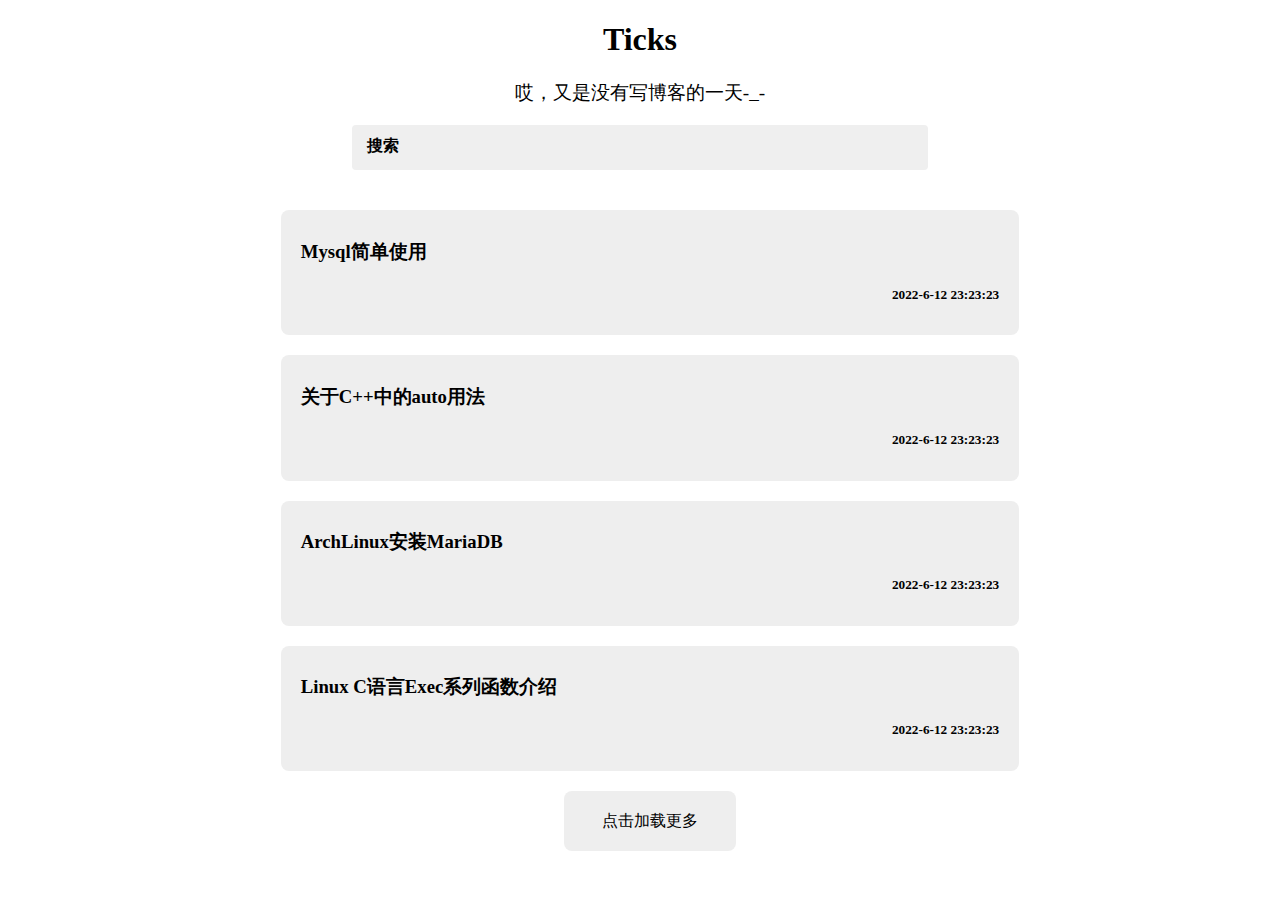
==== web/blog/index.html @ 1a8c78d5 "First Commit" ====
<!DOCTYPE html>
<html lang="en">
<head>
    <meta charset="UTF-8">
    <title>Ticks的博客-测试</title>
</head>

<style>
    body{
        background: #ffffff;
    }

    .app_title{
        text-align: center;
    }
    .app_title_des{
        color: black;
        font-size: 1.2em;
        text-align: center;
    }

    .search_box{
        display: flex;
        justify-content: center;
        align-items: center;
    }
    .search_bar{
        position: relative;
    }
    #search_input{
        width: 45vw;
        padding: 15px 0 15px 15px;
        background: #efefef;
        border: none;
        border-radius: 4px;
        outline: none;
        line-height: 1.15;
        color: black;
        text-indent: 40px;
        transition: text-indent .4s linear;
    }
    #search_input::placeholder{
        opacity: 0;
    }
    #search_input:focus::placeholder{
        opacity: 1;
    }
    #search_input:focus{
        text-indent: 0;
        transition: text-indent .4s linear;
    }

    #search_input:focus + label{
        transform: translateY(-120%) scale(1.2);
    }
    .search_label{
        position: absolute;
        top: 11px;
        bottom: 10px;
        left: 0;
        padding-left: 15px;
        border-radius: 3px;
        font-weight: bold;
        transform: translateY(0%) scale(1);
        transition: transform .3s;
    }

    .blogs_box{
        position: relative;
        width: 60%;
        margin-left: 20%;
        margin-right: 20%;
        margin-top: 20px;
        display: flex;
        justify-content: center;
        align-content: center;
        flex-direction: row;
        flex-wrap: wrap;
        padding: 10px;
    }

    .blog_item{
        margin: 10px;
        width: 100%;
        background: #eeeeee;
        padding: 10px;
        border-radius: 8px;
    }
    .blog_item:hover{
        cursor: pointer;
    }

    .blog_title{
        white-space: nowrap;
        overflow: hidden;
        text-overflow: ellipsis;
        padding-left: 10px;
    }
    .blog_date{
        text-align: end;
        padding-right: 10px;
    }

    #load_more{
        min-width: 20%;
        width: fit-content;
        text-align: center;
        display: flex;
        line-height: 40px;
        flex-direction: row;
        flex-wrap: nowrap;
        justify-content: center;
        align-content: end;
    }

    #load_more span{
        margin: 0 2px;
        text-align: center;
        font-size: smaller;
        animation: loadMore 1s linear both;
    }

    @keyframes loadMore {
        from{
            transform: scale(0.7);
        }
        25%{
            transform: scale(1.1);
        }
        50%{
            transform: scale(1.3);
        }
        75%{
            transform: scale(1);
        }
        to{
            transform: scale(0.7);
        }
    }

</style>

<body>

<div class="main_app">
    <div>
        <h1 class="app_title"><a href="../index.html" style="text-decoration: none;color: black">Ticks</a></h1>
        <p class="app_title_des">哎，又是没有写博客的一天-_-</p>
        <div class="search_box">
            <div class="search_bar">
                <input id="search_input" type="search" name="keyword" autocomplete="off" placeholder="输入标签，关键字等">
                <label class="search_label">搜索</label>
            </div>
        </div>
        <div class="blogs_box">
            <div class="blog_item">
                <h3 class="blog_title" title="Mysql简单使用">Mysql简单使用</h3>
                <h5 class="blog_date">2022-6-12 23:23:23</h5>
            </div>
            <div class="blog_item">
                <h3 class="blog_title" title="关于C++中的auto用法">关于C++中的auto用法</h3>
                <h5 class="blog_date">2022-6-12 23:23:23</h5>
            </div>
            <div class="blog_item">
                <h3 class="blog_title" title="ArchLinux安装MariaDB">ArchLinux安装MariaDB</h3>
                <h5 class="blog_date">2022-6-12 23:23:23</h5>
            </div>
            <div class="blog_item">
                <h3 class="blog_title" title="Linux C语言Exec系列函数介绍">Linux C语言Exec系列函数介绍</h3>
                <h5 class="blog_date">2022-6-12 23:23:23</h5>
            </div>
            <p class="blog_item" id="load_more">点击加载更多</p>
        </div>
    </div>
</div>

<script>

    // 加载更多
    class MyLoadMore{
        constructor(load_more) {
            this.run = false;
            this.loadMore = load_more;
            this.timeId = 0;
            this.letters = ['⬤','⬤','⬤','⬤','⬤','⬤','⬤'];
        }

        // 开始加载
        startLoadMore(){
            this.run = true;
            this.start();
        }
        // 开始动画
        start(){
            let this_ = this;
            this.loadMore.innerHTML = "";
            for (let i = 0; i < this.letters.length; ++i) {
                let span = document.createElement("span");
                span.textContent = this.letters[i];
                span.style.animationDelay = i * 0.1 + "s";
                this.loadMore.append(span);
            }
            if (this_.run === true) {
                this_.timeId = setTimeout(function () {
                    this_.start();
                }, 2000);
            }
        }
        // 停止加载
        stopLoadMore(){
            this.run = false;
            clearTimeout(this.timeId);
            this.loadMore.innerHTML = "点击加载更多";
        }
    }

    let load_more = document.getElementById("load_more");
    let loadMore = new MyLoadMore(load_more);

    load_more.onclick = function (){
        loadMore.startLoadMore();
        setTimeout(function (){
            loadMore.stopLoadMore();
        }, 5000);
    }

</script>

</body>
</html>
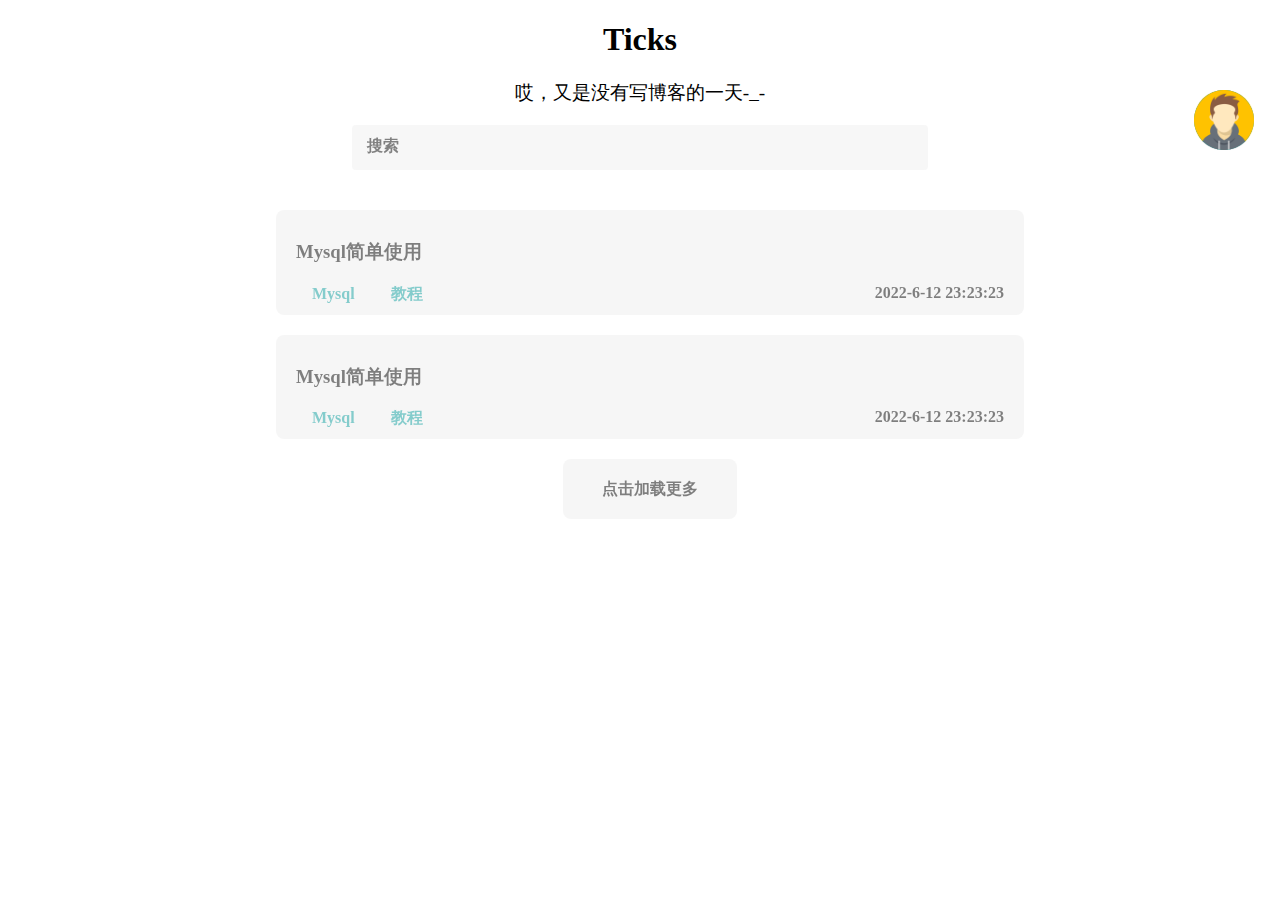
==== commit 06f42b86: "add blog init page" ====
--- a/web/blog/index.html
+++ b/web/blog/index.html
@@ -3,11 +3,39 @@
 <head>
     <meta charset="UTF-8">
     <title>Ticks的博客-测试</title>
+    <script src="../js/blog_index.js"></script>
 </head>
 
 <style>
     body{
-        background: #ffffff;
+        height: 100%;
+        width: 100%;
+        top: 0;
+        left: 0;
+        border: none;
+    }
+    body::before{
+        content: "";
+        position: absolute;
+        background: url("https://w.wallhaven.cc/full/l3/wallhaven-l3182l.jpg") no-repeat;
+        background-size: cover;
+        left: 0;
+        right: 0;
+        top: 0;
+        bottom: 0;
+        margin: -7px;
+        filter: blur(7px);
+    }
+
+    .main_app{
+        position: absolute;
+        height: 100%;
+        width: 100%;
+        top: 0;
+        left: 0;
+        overflow: hidden;
+        overflow-y: visible;
+        border: none;
     }
 
     .app_title{
@@ -23,6 +51,7 @@
         display: flex;
         justify-content: center;
         align-items: center;
+        opacity: 0.5;
     }
     .search_bar{
         position: relative;
@@ -64,6 +93,7 @@
         transform: translateY(0%) scale(1);
         transition: transform .3s;
     }
+
 
     .blogs_box{
         position: relative;
@@ -85,6 +115,8 @@
         background: #eeeeee;
         padding: 10px;
         border-radius: 8px;
+        opacity: 0.5;
+        font-weight: bold;
     }
     .blog_item:hover{
         cursor: pointer;
@@ -96,8 +128,22 @@
         text-overflow: ellipsis;
         padding-left: 10px;
     }
+
+    .blog_item_bottom{
+        margin-bottom: 10px;
+        margin-top: 10px;
+    }
+    .blog_tag_div{
+        float: left;
+        margin-left: 10px;
+    }
+    .blog_tag{
+        color: #0c9a9a;
+        margin-left: 1rem;
+        margin-right: 1rem;
+    }
     .blog_date{
-        text-align: end;
+        float: right;
         padding-right: 10px;
     }
 
@@ -138,12 +184,60 @@
         }
     }
 
+    #toast_box{
+        position: fixed;
+        width: fit-content;
+        min-height: 20px;
+        padding: 7px;
+        top: 10%;
+        right: -8%;
+        z-index: 999;
+        border-radius: 3px;
+        background: white;
+        opacity: .6;
+        color: #0b1c2c;
+    }
+
+    @keyframes toastAnimation {
+        0%{right: -4%;}
+        10%{right: 0}
+        20%{right: 1%}
+        30%{right: 1%}
+        40%{right: 1%}
+        50%{right: 1%}
+        60%{right: 1%}
+        70%{right: 1%}
+        80%{right: 1%}
+        90%{right: 0}
+        100%{right: -4%}
+    }
+
+    #blog_user{
+        position: fixed;
+        width: 60px;
+        height: 60px;
+        border-radius: 30px;
+        top: 10%;
+        right: 2%;
+        background: #0c9a9a;
+        z-index: 999;
+    }
+    #blog_user:hover{
+        cursor: pointer;
+        opacity: .6;
+    }
+    #blog_user img{
+        width: 100%;
+        height: 100%;
+    }
 </style>
 
 <body>
-
+<div id="toast_box"></div>
+<div id="blog_user">
+    <img src="../imgs/avatar.png" alt="">
+</div>
 <div class="main_app">
-    <div>
         <h1 class="app_title"><a href="../index.html" style="text-decoration: none;color: black">Ticks</a></h1>
         <p class="app_title_des">哎，又是没有写博客的一天-_-</p>
         <div class="search_box">
@@ -152,76 +246,39 @@
                 <label class="search_label">搜索</label>
             </div>
         </div>
-        <div class="blogs_box">
+        <div id="blogs_box_id" class="blogs_box">
             <div class="blog_item">
-                <h3 class="blog_title" title="Mysql简单使用">Mysql简单使用</h3>
-                <h5 class="blog_date">2022-6-12 23:23:23</h5>
+                <h3 class="blog_title blog_item_top" title="Mysql简单使用">Mysql简单使用</h3>
+                <div class="blog_item_bottom">
+                    <div class="blog_tag_div">
+                        <span class="blog_tag">Mysql</span>
+                        <span class="blog_tag">教程</span>
+                    </div>
+                    <div class="blog_date">2022-6-12 23:23:23</div>
+                </div>
             </div>
             <div class="blog_item">
-                <h3 class="blog_title" title="关于C++中的auto用法">关于C++中的auto用法</h3>
-                <h5 class="blog_date">2022-6-12 23:23:23</h5>
-            </div>
-            <div class="blog_item">
-                <h3 class="blog_title" title="ArchLinux安装MariaDB">ArchLinux安装MariaDB</h3>
-                <h5 class="blog_date">2022-6-12 23:23:23</h5>
-            </div>
-            <div class="blog_item">
-                <h3 class="blog_title" title="Linux C语言Exec系列函数介绍">Linux C语言Exec系列函数介绍</h3>
-                <h5 class="blog_date">2022-6-12 23:23:23</h5>
+                <h3 class="blog_title blog_item_top" title="Mysql简单使用">Mysql简单使用</h3>
+                <div class="blog_item_bottom">
+                    <div class="blog_tag_div">
+                        <span class="blog_tag">Mysql</span>
+                        <span class="blog_tag">教程</span>
+                    </div>
+                    <div class="blog_date">2022-6-12 23:23:23</div>
+                </div>
             </div>
             <p class="blog_item" id="load_more">点击加载更多</p>
         </div>
-    </div>
 </div>
 
 <script>
-
-    // 加载更多
-    class MyLoadMore{
-        constructor(load_more) {
-            this.run = false;
-            this.loadMore = load_more;
-            this.timeId = 0;
-            this.letters = ['⬤','⬤','⬤','⬤','⬤','⬤','⬤'];
-        }
-
-        // 开始加载
-        startLoadMore(){
-            this.run = true;
-            this.start();
-        }
-        // 开始动画
-        start(){
-            let this_ = this;
-            this.loadMore.innerHTML = "";
-            for (let i = 0; i < this.letters.length; ++i) {
-                let span = document.createElement("span");
-                span.textContent = this.letters[i];
-                span.style.animationDelay = i * 0.1 + "s";
-                this.loadMore.append(span);
-            }
-            if (this_.run === true) {
-                this_.timeId = setTimeout(function () {
-                    this_.start();
-                }, 2000);
-            }
-        }
-        // 停止加载
-        stopLoadMore(){
-            this.run = false;
-            clearTimeout(this.timeId);
-            this.loadMore.innerHTML = "点击加载更多";
-        }
-    }
 
     let load_more = document.getElementById("load_more");
     let loadMore = new MyLoadMore(load_more);
+    let blogManager = new Blogs("blogs_box_id");
 
     load_more.onclick = function (){
-        loadMore.startLoadMore();
-        setTimeout(function (){
-            loadMore.stopLoadMore();
-        }, 5000);
+        blogManager.getNewBlog(loadMore);
     }
 
 </script>
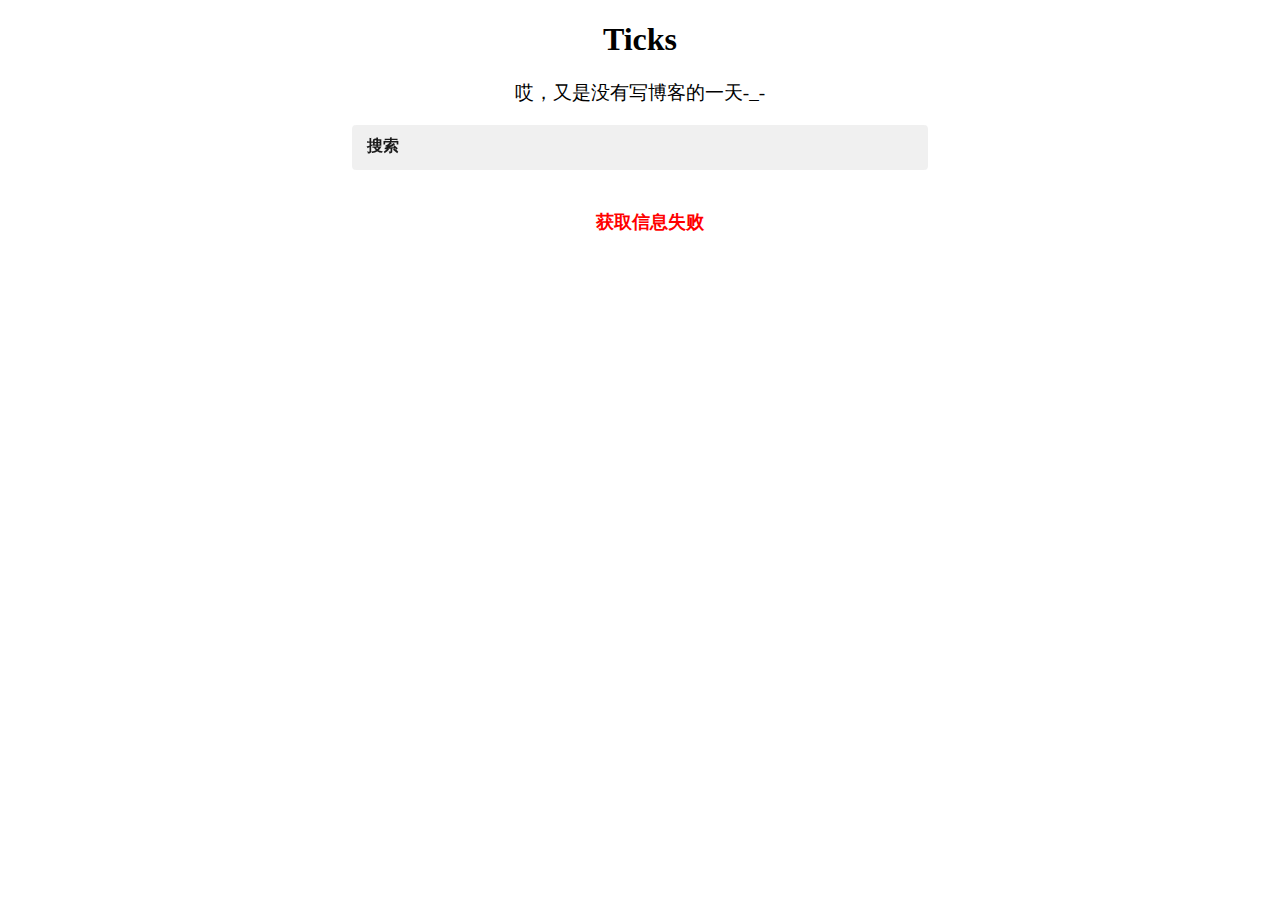
==== commit 62d95155: "修改为文章分页展示" ====
--- a/web/blog/index.html
+++ b/web/blog/index.html
@@ -3,285 +3,55 @@
 <head>
     <meta charset="UTF-8">
     <title>Ticks的博客-测试</title>
-    <script src="../js/blog_index.js"></script>
+    <link rel="stylesheet" href="../css/blog_index.css">
+    <link rel="stylesheet" href="../lib/highlight/styles/default.min.css">
 </head>
 
-<style>
-    body{
-        height: 100%;
-        width: 100%;
-        top: 0;
-        left: 0;
-        border: none;
-    }
-    body::before{
-        content: "";
-        position: absolute;
-        background: url("https://w.wallhaven.cc/full/l3/wallhaven-l3182l.jpg") no-repeat;
-        background-size: cover;
-        left: 0;
-        right: 0;
-        top: 0;
-        bottom: 0;
-        margin: -7px;
-        filter: blur(7px);
-    }
-
-    .main_app{
-        position: absolute;
-        height: 100%;
-        width: 100%;
-        top: 0;
-        left: 0;
-        overflow: hidden;
-        overflow-y: visible;
-        border: none;
-    }
-
-    .app_title{
-        text-align: center;
-    }
-    .app_title_des{
-        color: black;
-        font-size: 1.2em;
-        text-align: center;
-    }
-
-    .search_box{
-        display: flex;
-        justify-content: center;
-        align-items: center;
-        opacity: 0.5;
-    }
-    .search_bar{
-        position: relative;
-    }
-    #search_input{
-        width: 45vw;
-        padding: 15px 0 15px 15px;
-        background: #efefef;
-        border: none;
-        border-radius: 4px;
-        outline: none;
-        line-height: 1.15;
-        color: black;
-        text-indent: 40px;
-        transition: text-indent .4s linear;
-    }
-    #search_input::placeholder{
-        opacity: 0;
-    }
-    #search_input:focus::placeholder{
-        opacity: 1;
-    }
-    #search_input:focus{
-        text-indent: 0;
-        transition: text-indent .4s linear;
-    }
-
-    #search_input:focus + label{
-        transform: translateY(-120%) scale(1.2);
-    }
-    .search_label{
-        position: absolute;
-        top: 11px;
-        bottom: 10px;
-        left: 0;
-        padding-left: 15px;
-        border-radius: 3px;
-        font-weight: bold;
-        transform: translateY(0%) scale(1);
-        transition: transform .3s;
-    }
-
-
-    .blogs_box{
-        position: relative;
-        width: 60%;
-        margin-left: 20%;
-        margin-right: 20%;
-        margin-top: 20px;
-        display: flex;
-        justify-content: center;
-        align-content: center;
-        flex-direction: row;
-        flex-wrap: wrap;
-        padding: 10px;
-    }
-
-    .blog_item{
-        margin: 10px;
-        width: 100%;
-        background: #eeeeee;
-        padding: 10px;
-        border-radius: 8px;
-        opacity: 0.5;
-        font-weight: bold;
-    }
-    .blog_item:hover{
-        cursor: pointer;
-    }
-
-    .blog_title{
-        white-space: nowrap;
-        overflow: hidden;
-        text-overflow: ellipsis;
-        padding-left: 10px;
-    }
-
-    .blog_item_bottom{
-        margin-bottom: 10px;
-        margin-top: 10px;
-    }
-    .blog_tag_div{
-        float: left;
-        margin-left: 10px;
-    }
-    .blog_tag{
-        color: #0c9a9a;
-        margin-left: 1rem;
-        margin-right: 1rem;
-    }
-    .blog_date{
-        float: right;
-        padding-right: 10px;
-    }
-
-    #load_more{
-        min-width: 20%;
-        width: fit-content;
-        text-align: center;
-        display: flex;
-        line-height: 40px;
-        flex-direction: row;
-        flex-wrap: nowrap;
-        justify-content: center;
-        align-content: end;
-    }
-
-    #load_more span{
-        margin: 0 2px;
-        text-align: center;
-        font-size: smaller;
-        animation: loadMore 1s linear both;
-    }
-
-    @keyframes loadMore {
-        from{
-            transform: scale(0.7);
-        }
-        25%{
-            transform: scale(1.1);
-        }
-        50%{
-            transform: scale(1.3);
-        }
-        75%{
-            transform: scale(1);
-        }
-        to{
-            transform: scale(0.7);
-        }
-    }
-
-    #toast_box{
-        position: fixed;
-        width: fit-content;
-        min-height: 20px;
-        padding: 7px;
-        top: 10%;
-        right: -8%;
-        z-index: 999;
-        border-radius: 3px;
-        background: white;
-        opacity: .6;
-        color: #0b1c2c;
-    }
-
-    @keyframes toastAnimation {
-        0%{right: -4%;}
-        10%{right: 0}
-        20%{right: 1%}
-        30%{right: 1%}
-        40%{right: 1%}
-        50%{right: 1%}
-        60%{right: 1%}
-        70%{right: 1%}
-        80%{right: 1%}
-        90%{right: 0}
-        100%{right: -4%}
-    }
-
-    #blog_user{
-        position: fixed;
-        width: 60px;
-        height: 60px;
-        border-radius: 30px;
-        top: 10%;
-        right: 2%;
-        background: #0c9a9a;
-        z-index: 999;
-    }
-    #blog_user:hover{
-        cursor: pointer;
-        opacity: .6;
-    }
-    #blog_user img{
-        width: 100%;
-        height: 100%;
-    }
-</style>
-
 <body>
-<div id="toast_box"></div>
-<div id="blog_user">
-    <img src="../imgs/avatar.png" alt="">
+<!-- 主界面 -->
+<div id="main_app">
+    <h1 class="main_app_title"><a href="../index.html" style="text-decoration: none;color: black">Ticks</a></h1>
+    <p class="main_app_one_word">哎，又是没有写博客的一天-_-</p>
+    <!-- 搜索框 -->
+    <div class="search_box page">
+        <div class="search_bar">
+            <input id="search_input" type="search" name="keyword" autocomplete="off" placeholder="输入标签，关键字等">
+            <label class="search_label">搜索</label>
+        </div>
+    </div>
+    <!-- 显示博客 -->
+    <div>
+        <div id="blogs_box_id" class="blogs_box">
+        </div>
+        <div class="page" id="main_page">
+        </div>
+    </div>
 </div>
-<div class="main_app">
-        <h1 class="app_title"><a href="../index.html" style="text-decoration: none;color: black">Ticks</a></h1>
-        <p class="app_title_des">哎，又是没有写博客的一天-_-</p>
-        <div class="search_box">
-            <div class="search_bar">
-                <input id="search_input" type="search" name="keyword" autocomplete="off" placeholder="输入标签，关键字等">
-                <label class="search_label">搜索</label>
-            </div>
-        </div>
-        <div id="blogs_box_id" class="blogs_box">
-            <div class="blog_item">
-                <h3 class="blog_title blog_item_top" title="Mysql简单使用">Mysql简单使用</h3>
-                <div class="blog_item_bottom">
-                    <div class="blog_tag_div">
-                        <span class="blog_tag">Mysql</span>
-                        <span class="blog_tag">教程</span>
-                    </div>
-                    <div class="blog_date">2022-6-12 23:23:23</div>
-                </div>
-            </div>
-            <div class="blog_item">
-                <h3 class="blog_title blog_item_top" title="Mysql简单使用">Mysql简单使用</h3>
-                <div class="blog_item_bottom">
-                    <div class="blog_tag_div">
-                        <span class="blog_tag">Mysql</span>
-                        <span class="blog_tag">教程</span>
-                    </div>
-                    <div class="blog_date">2022-6-12 23:23:23</div>
-                </div>
-            </div>
-            <p class="blog_item" id="load_more">点击加载更多</p>
-        </div>
+<!-- 博客详情界面，拒绝多个页面跳转，贼烦 -->
+<div id="blog_detail_box">
 </div>
 
+<script src="../lib/jquery-3.6.0.min.js"></script>
+<script src="../lib/highlight/highlight.min.js"></script>
+<script src="../lib/showdown/showdown.min.js"></script>
+<script src="../js/my_page.js"></script>
+<script src="../js/blog_index.js"></script>
 <script>
-
-    let load_more = document.getElementById("load_more");
-    let loadMore = new MyLoadMore(load_more);
-    let blogManager = new Blogs("blogs_box_id");
-
-    load_more.onclick = function (){
-        blogManager.getNewBlog(loadMore);
-    }
-
-</script>
+    hljs.initHighlightingOnLoad();
+    MD = new showdown.Converter();
+    P.initMathod({
+        params: {
+            elemId: '#main_page',
+            total: '0',
+            pageNum: '5'
+        },
+        requestFunction: function (){
+            getBlogs(P, $("#blogs_box_id"));
+        }
+    });
+    P.config.pageIndex = 1;
+    getBlogs(P, $("#blogs_box_id"));
+    </script>
 
 </body>
 </html>--- a/web/css/blog_index.css
+++ b/web/css/blog_index.css
@@ -0,0 +1,226 @@
+body{
+    height: 100%;
+    width: 100%;
+    top: 0;
+    left: 0;
+    border: none;
+}
+body::before{
+    content: "";
+    position: absolute;
+    background: url("https://w.wallhaven.cc/full/l3/wallhaven-l3182l.jp") no-repeat;
+    background-size: cover;
+    left: 0;
+    right: 0;
+    top: 0;
+    bottom: 0;
+    margin: -7px;
+    filter: blur(7px);
+}
+
+/* 主页 */
+#main_app{
+    position: absolute;
+    height: 100%;
+    width: 100%;
+    top: 0;
+    left: 0;
+    overflow: hidden;
+    /* 允许滚动 */
+    overflow-y: visible;
+    border: none;
+}
+
+/* 标题 */
+.main_app_title{
+    text-align: center;
+}
+/* 一言 */
+.main_app_one_word{
+    color: black;
+    font-size: 1.2em;
+    text-align: center;
+}
+
+/* 搜索框 */
+.search_box{
+    display: flex;
+    justify-content: center;
+    align-items: center;
+    opacity: 0.9;
+}
+.search_bar{
+    position: relative;
+}
+
+#search_input{
+    width: 45vw;
+    padding: 15px 0 15px 15px;
+    background: #efefef;
+    border: none;
+    border-radius: 4px;
+    outline: none;
+    line-height: 1.15;
+    color: black;
+    text-indent: 40px;
+    transition: text-indent .4s linear;
+}
+#search_input::placeholder{
+    opacity: 0;
+}
+#search_input:focus::placeholder{
+    opacity: 1;
+}
+#search_input:focus{
+    text-indent: 0;
+    transition: text-indent .4s linear;
+}
+
+#search_input:focus + label{
+    transform: translateY(-120%) scale(1.2);
+}
+.search_label{
+    position: absolute;
+    top: 11px;
+    bottom: 10px;
+    left: 0;
+    padding-left: 15px;
+    border-radius: 3px;
+    font-weight: bold;
+    transform: translateY(0%) scale(1);
+    transition: transform .3s;
+}
+
+/* 博客预览盒子 */
+.blogs_box{
+    position: relative;
+    width: 60%;
+    margin-left: 20%;
+    padding: 10px;
+    display: flex;
+    flex-wrap: wrap;
+    flex-direction: row;
+    justify-content: center;
+    align-content: center;
+}
+
+.page{
+    margin: 10px;
+}
+
+.page ul{
+    padding: 0;
+    margin-left: 20%;
+    width: 60%;
+    display: flex;
+    flex-direction: row;
+    flex-wrap: nowrap;
+    justify-content: center;
+    align-content: center;
+}
+.page ul::after{
+    content: '';
+    display: block;
+    clear: both;
+}
+.page ul li{
+    float: left;
+    width:auto;
+    min-width:50px;
+    height: 30px;
+    line-height:30px;
+    list-style: none;
+    background: white;
+    opacity: .7;
+}
+.page a{
+    color:#000000;
+    padding:0 10px;
+    text-decoration: none;
+    display: block;
+    text-align: center;
+    border: 1px solid #888;
+    border-left: none;
+}
+.page ul li:first-child a{
+    border-left: 1px solid #666;
+}
+
+.page ul li a:hover{
+    background-color: dodgerblue;
+}
+.blogs_box ul li a:hover{
+    color: white;
+}
+.page .disabled a:hover{
+    background-color: white;
+    cursor:not-allowed;
+    color: #888;
+}
+.page .active a{
+    background-color: dodgerblue;
+    color: white;
+}
+
+.blog_error_item{
+    width: 40%;
+    margin: 10px;
+    padding: 10px;
+    border: none;
+    font-weight: bold;
+    font-size: large;
+    color: red;
+    text-align: center;
+}
+
+.blog_item{
+    margin: 10px;
+    width: 100%;
+    background: #eeeeee;
+    padding: 10px;
+    border-radius: 8px;
+    opacity: 0.8;
+    font-weight: bold;
+}
+.blog_item:hover{
+    cursor: pointer;
+}
+
+.blog_title{
+    white-space: nowrap;
+    overflow: hidden;
+    text-overflow: ellipsis;
+    padding-left: 10px;
+}
+
+.blog_item_bottom{
+    margin-bottom: 10px;
+    margin-top: 10px;
+}
+.blog_tag_div{
+    float: left;
+    margin-left: 10px;
+}
+.blog_tag{
+    color: #0c9a9a;
+    margin-left: 1rem;
+    margin-right: 1rem;
+}
+.blog_date{
+    float: right;
+    padding-right: 10px;
+}
+
+#blog_detail_box{
+    position: relative;
+    width: 80%;
+    margin-left: 10%;
+    padding: 10px;
+}
+
+#blog_detail_box img{
+    width: 100%;
+    margin: 10px;
+    border-radius: 10px;
+}
+
--- a/web/lib/highlight/styles/default.min.css
+++ b/web/lib/highlight/styles/default.min.css
@@ -0,0 +1,9 @@
+/*!
+  Theme: Default
+  Description: Original highlight.js style
+  Author: (c) Ivan Sagalaev <maniac@softwaremaniacs.org>
+  Maintainer: @highlightjs/core-team
+  Website: https://highlightjs.org/
+  License: see project LICENSE
+  Touched: 2021
+*/pre code.hljs{display:block;overflow-x:auto;padding:1em}code.hljs{padding:3px 5px}.hljs{background:#f3f3f3;color:#444}.hljs-comment{color:#697070}.hljs-punctuation,.hljs-tag{color:#444a}.hljs-tag .hljs-attr,.hljs-tag .hljs-name{color:#444}.hljs-attribute,.hljs-doctag,.hljs-keyword,.hljs-meta .hljs-keyword,.hljs-name,.hljs-selector-tag{font-weight:700}.hljs-deletion,.hljs-number,.hljs-quote,.hljs-selector-class,.hljs-selector-id,.hljs-string,.hljs-template-tag,.hljs-type{color:#800}.hljs-section,.hljs-title{color:#800;font-weight:700}.hljs-link,.hljs-operator,.hljs-regexp,.hljs-selector-attr,.hljs-selector-pseudo,.hljs-symbol,.hljs-template-variable,.hljs-variable{color:#ab5656}.hljs-literal{color:#695}.hljs-addition,.hljs-built_in,.hljs-bullet,.hljs-code{color:#397300}.hljs-meta{color:#1f7199}.hljs-meta .hljs-string{color:#38a}.hljs-emphasis{font-style:italic}.hljs-strong{font-weight:700}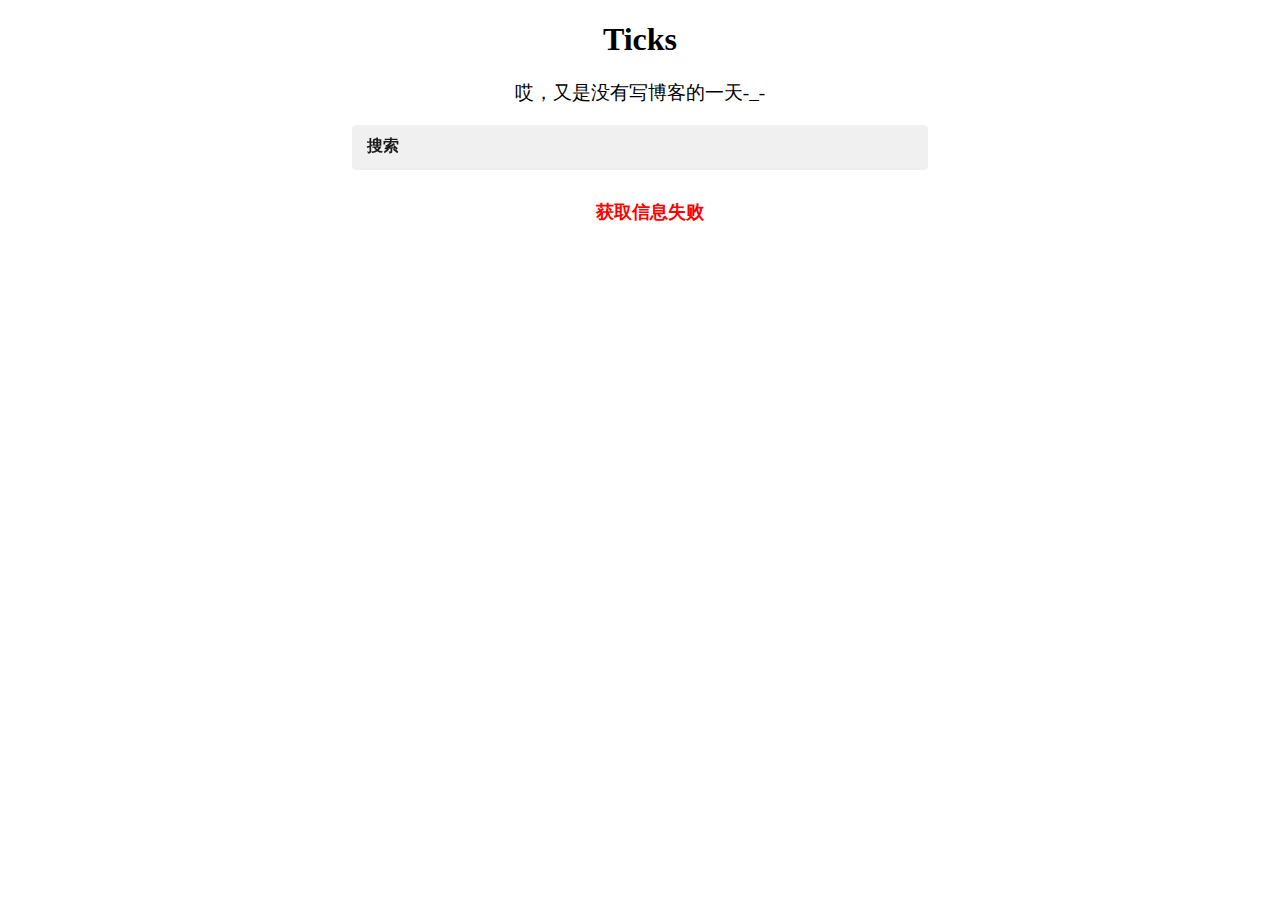
==== commit 1e8af21a: "优化代码结构" ====
--- a/web/blog/index.html
+++ b/web/blog/index.html
@@ -3,55 +3,42 @@
 <head>
     <meta charset="UTF-8">
     <title>Ticks的博客-测试</title>
-    <link rel="stylesheet" href="../css/blog_index.css">
-    <link rel="stylesheet" href="../lib/highlight/styles/default.min.css">
+    <link rel="stylesheet" href="../css/blog/blog_index.css">
+    <link rel="stylesheet" href="../css/highlight/styles/atom-one-light.min.css">
+    <link rel="stylesheet" href="../css/blog/blog_style_light.css">
+    <link rel="stylesheet" href="../css/katex/katex.min.css">
 </head>
-
 <body>
 <!-- 主界面 -->
-<div id="main_app">
-    <h1 class="main_app_title"><a href="../index.html" style="text-decoration: none;color: black">Ticks</a></h1>
-    <p class="main_app_one_word">哎，又是没有写博客的一天-_-</p>
+<div id="blog_home_page">
+    <h1 class="home_page_title"><a href="../index.html" style="text-decoration: none;color: black">Ticks</a></h1>
+    <p class="home_page_one_word">哎，又是没有写博客的一天-_-</p>
     <!-- 搜索框 -->
-    <div class="search_box page">
-        <div class="search_bar">
-            <input id="search_input" type="search" name="keyword" autocomplete="off" placeholder="输入标签，关键字等">
-            <label class="search_label">搜索</label>
+    <div class="home_page_search_box">
+        <div class="home_page_search_bar">
+            <input id="home_page_search_input" type="search" name="keyword" autocomplete="off" placeholder="输入标签，关键字等">
+            <label class="home_page_search_label">搜索</label>
         </div>
     </div>
     <!-- 显示博客 -->
     <div>
-        <div id="blogs_box_id" class="blogs_box">
-        </div>
-        <div class="page" id="main_page">
-        </div>
+        <div id="home_page_blogs_box"></div>
+        <div class="paging_navigation" id="home_page_paging_navigation"></div>
     </div>
 </div>
 <!-- 博客详情界面，拒绝多个页面跳转，贼烦 -->
-<div id="blog_detail_box">
+<div id="blog_detail_page">
+    <img src="../img/delete.png" id="blog_detail_delete_img">
+    <div id="blog_detail_box" class="blog_style_box"></div>
 </div>
 
-<script src="../lib/jquery-3.6.0.min.js"></script>
-<script src="../lib/highlight/highlight.min.js"></script>
-<script src="../lib/showdown/showdown.min.js"></script>
-<script src="../js/my_page.js"></script>
-<script src="../js/blog_index.js"></script>
-<script>
-    hljs.initHighlightingOnLoad();
-    MD = new showdown.Converter();
-    P.initMathod({
-        params: {
-            elemId: '#main_page',
-            total: '0',
-            pageNum: '5'
-        },
-        requestFunction: function (){
-            getBlogs(P, $("#blogs_box_id"));
-        }
-    });
-    P.config.pageIndex = 1;
-    getBlogs(P, $("#blogs_box_id"));
-    </script>
+<script src="../js/jquery.min.js"></script>
+<script src="../js/highlight/highlight.min.js"></script>
+<script src="../js/showdown/showdown.min.js"></script>
+<script src="../js/katex/katex.min.js"></script>
+<script src="../js/katex/auto-render.min.js"></script>
+<script src="../js/blog/paging_navigation.js"></script>
+<script src="../js/blog/blog_index.js"></script>
 
 </body>
 </html>--- a/web/css/blog/blog_index.css
+++ b/web/css/blog/blog_index.css
@@ -0,0 +1,237 @@
+body{
+    height: 100%;
+    width: 100%;
+    top: 0;
+    left: 0;
+    border: none;
+}
+body::before{
+    content: "";
+    position: absolute;
+    background: url("https://w.wallhaven.cc/full/l3/wallhaven-l3182l.jp") no-repeat;
+    background-size: cover;
+    left: 0;
+    right: 0;
+    top: 0;
+    bottom: 0;
+    margin: -7px;
+    filter: blur(7px);
+}
+
+/* 主页 */
+#blog_home_page{
+    position: absolute;
+    height: 100%;
+    width: 100%;
+    top: 0;
+    left: 0;
+    overflow: hidden;
+    /* 允许滚动 */
+    overflow-y: visible;
+    border: none;
+}
+
+/* 标题 */
+.home_page_title{
+    text-align: center;
+}
+/* 一言 */
+.home_page_one_word{
+    color: black;
+    font-size: 1.2em;
+    text-align: center;
+}
+
+/* 搜索框 */
+.home_page_search_box{
+    display: flex;
+    justify-content: center;
+    align-items: center;
+    opacity: 0.9;
+}
+.home_page_search_bar{
+    position: relative;
+}
+
+#home_page_search_input{
+    width: 45vw;
+    padding: 15px 0 15px 15px;
+    background: #efefef;
+    border: none;
+    border-radius: 4px;
+    outline: none;
+    line-height: 1.15;
+    color: black;
+    text-indent: 40px;
+    transition: text-indent .4s linear;
+}
+#home_page_search_input::placeholder{
+    opacity: 0;
+}
+#home_page_search_input:focus::placeholder{
+    opacity: 1;
+}
+#home_page_search_input:focus{
+    text-indent: 0;
+    transition: text-indent .4s linear;
+}
+
+#home_page_search_input:focus + label{
+    transform: translateY(-120%) scale(1.2);
+}
+.home_page_search_label{
+    position: absolute;
+    top: 11px;
+    bottom: 10px;
+    left: 0;
+    padding-left: 15px;
+    border-radius: 3px;
+    font-weight: bold;
+    transform: translateY(0%) scale(1);
+    transition: transform .3s;
+}
+
+/* 博客预览盒子 */
+#home_page_blogs_box{
+    position: relative;
+    width: 60%;
+    margin-left: 20%;
+    padding: 10px;
+    display: flex;
+    flex-wrap: wrap;
+    flex-direction: row;
+    justify-content: center;
+    align-content: center;
+}
+
+.paging_navigation{
+    margin: 10px;
+}
+
+.paging_navigation ul{
+    padding: 0;
+    margin-left: 20%;
+    width: 60%;
+    display: flex;
+    flex-direction: row;
+    flex-wrap: nowrap;
+    justify-content: center;
+    align-content: center;
+}
+.paging_navigation ul::after{
+    content: '';
+    display: block;
+    clear: both;
+}
+.paging_navigation ul li{
+    float: left;
+    width:auto;
+    min-width:50px;
+    height: 30px;
+    line-height:30px;
+    list-style: none;
+    background: white;
+    opacity: .7;
+}
+.paging_navigation a{
+    color:#000000;
+    padding:0 10px;
+    text-decoration: none;
+    display: block;
+    text-align: center;
+    border: 1px solid #888;
+    border-left: none;
+}
+.paging_navigation ul li:first-child a{
+    border-left: 1px solid #666;
+}
+
+.paging_navigation ul li a:hover{
+    background-color: dodgerblue;
+}
+.blogs_box ul li a:hover{
+    color: white;
+}
+.paging_navigation .disabled a:hover{
+    background-color: white;
+    cursor:not-allowed;
+    color: #888;
+}
+.paging_navigation .active a{
+    background-color: dodgerblue;
+    color: white;
+}
+
+
+/* 博客每个具体项目 */
+.blog_error_item{
+    width: 40%;
+    margin: 10px;
+    padding: 10px;
+    border: none;
+    font-weight: bold;
+    font-size: large;
+    color: red;
+    text-align: center;
+}
+.blog_item{
+    margin: 10px;
+    width: 100%;
+    background: #eeeeee;
+    padding: 10px;
+    border-radius: 8px;
+    opacity: 0.8;
+    font-weight: bold;
+}
+.blog_item:hover{
+    cursor: pointer;
+}
+.blog_title{
+    white-space: nowrap;
+    overflow: hidden;
+    text-overflow: ellipsis;
+    padding-left: 10px;
+}
+.blog_item_bottom{
+    margin-bottom: 10px;
+    margin-top: 10px;
+}
+.blog_tag_div{
+    float: left;
+    margin-left: 10px;
+}
+.blog_tag{
+    color: #0c9a9a;
+    margin-left: 1rem;
+    margin-right: 1rem;
+}
+.blog_date{
+    float: right;
+    padding-right: 10px;
+}
+
+#blog_detail_page{
+    position: absolute;
+    width: 100%;
+    height: 100%;
+    left: 0;
+    top: 0;
+    overflow: hidden;
+    overflow-y: visible;
+}
+
+/* 博客文章显示盒子 */
+.blog_style_box{
+    position: relative;
+    width: 80%;
+    margin-left: 10%;
+}
+/* 博客详情界面返回图像 X */
+#blog_detail_delete_img{
+    position: fixed;
+    right: 10px;
+    top: 10px;
+    width: 48px;
+    height: 48px;
+}
+
--- a/web/css/highlight/styles/atom-one-light.min.css
+++ b/web/css/highlight/styles/atom-one-light.min.css
@@ -0,0 +1 @@
+pre code.hljs{display:block;overflow-x:auto;padding:1em}code.hljs{padding:3px 5px}.hljs{color:#383a42;background:#fafafa}.hljs-comment,.hljs-quote{color:#a0a1a7;font-style:italic}.hljs-doctag,.hljs-formula,.hljs-keyword{color:#a626a4}.hljs-deletion,.hljs-name,.hljs-section,.hljs-selector-tag,.hljs-subst{color:#e45649}.hljs-literal{color:#0184bb}.hljs-addition,.hljs-attribute,.hljs-meta .hljs-string,.hljs-regexp,.hljs-string{color:#50a14f}.hljs-attr,.hljs-number,.hljs-selector-attr,.hljs-selector-class,.hljs-selector-pseudo,.hljs-template-variable,.hljs-type,.hljs-variable{color:#986801}.hljs-bullet,.hljs-link,.hljs-meta,.hljs-selector-id,.hljs-symbol,.hljs-title{color:#4078f2}.hljs-built_in,.hljs-class .hljs-title,.hljs-title.class_{color:#c18401}.hljs-emphasis{font-style:italic}.hljs-strong{font-weight:700}.hljs-link{text-decoration:underline}--- a/web/css/blog/blog_style_light.css
+++ b/web/css/blog/blog_style_light.css
@@ -0,0 +1,39 @@
+#blog_detail_page{
+    width: 100%;
+    background: #fafaff;
+}
+
+.blog_style_box{
+    padding: 10px;
+}
+
+.blog_style_box strong{
+    color: #7e5ce6;
+}
+
+.blog_style_box img{
+    width: 100%;
+    margin: 10px;
+    border-radius: 10px;
+}
+
+.blog_style_box pre{
+    width: 100%;
+    margin: 10px;
+    padding: 10px;
+}
+
+.blog_style_box pre code{
+    min-height: 20px;
+    padding: 10px;
+    text-align: left;
+    background: #f5f5ff;
+}
+
+.blog_style_box p code{
+    color: #3ec2c6;
+}
+
+.blog_style_box h1,h2,h3,h4,h5{
+    color: #0f9cfd;
+}
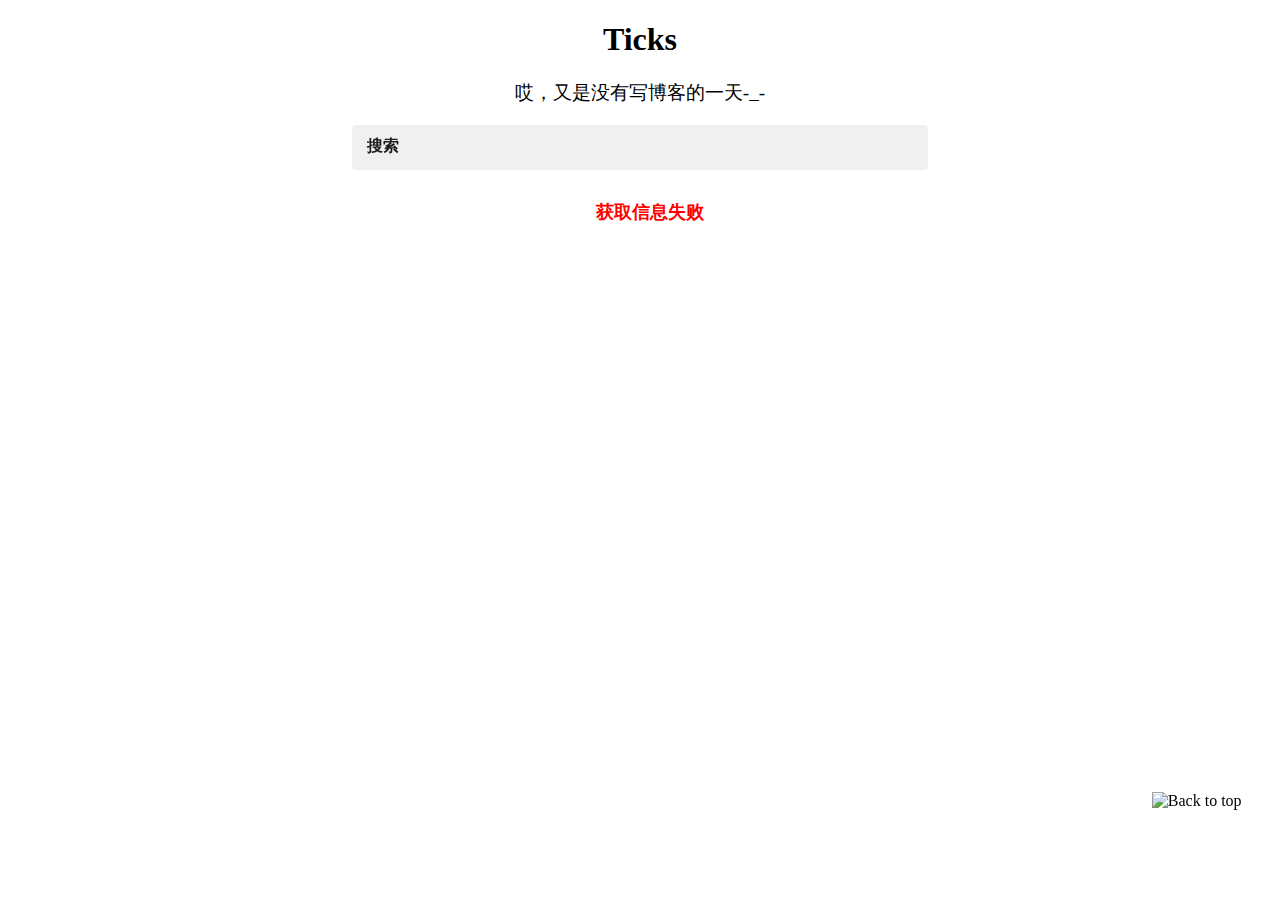
==== commit 4dfd0da5: "增加分享与返回顶部" ====
--- a/web/blog/index.html
+++ b/web/blog/index.html
@@ -10,6 +10,7 @@
 </head>
 <body>
 <!-- 主界面 -->
+<textarea id="text_copy" style="display:none;"></textarea>
 <div id="blog_home_page">
     <h1 class="home_page_title"><a href="../index.html" style="text-decoration: none;color: black">Ticks</a></h1>
     <p class="home_page_one_word">哎，又是没有写博客的一天-_-</p>
@@ -21,16 +22,24 @@
         </div>
     </div>
     <!-- 显示博客 -->
-    <div>
+    <div id="home_page_show_box">
         <div id="home_page_blogs_box"></div>
         <div class="paging_navigation" id="home_page_paging_navigation"></div>
+    </div>
+    <div id="home_page_search_result_box">
+        <div id="home_page_search_blogs_box"></div>
     </div>
 </div>
 <!-- 博客详情界面，拒绝多个页面跳转，贼烦 -->
 <div id="blog_detail_page">
-    <img src="../img/delete.png" id="blog_detail_delete_img">
+    <img src="../img/delete.png" alt="Back Button" id="blog_detail_delete_img">
     <div id="blog_detail_box" class="blog_style_box"></div>
+    <!-- 分享博客 -->
+    <div id="blog_detail_share_img">
+        <img src="../img/share.png" alt="Share Button" title="文章不错，分享给大家？">
+    </div>
 </div>
+<img src="../img/back_top.png" alt="Back to top" id="back_top_btn">
 
 <script src="../js/jquery.min.js"></script>
 <script src="../js/highlight/highlight.min.js"></script>
--- a/web/css/blog/blog_index.css
+++ b/web/css/blog/blog_index.css
@@ -92,7 +92,7 @@
 }
 
 /* 博客预览盒子 */
-#home_page_blogs_box{
+#home_page_blogs_box, #home_page_search_blogs_box{
     position: relative;
     width: 60%;
     margin-left: 20%;
@@ -235,3 +235,26 @@
     height: 48px;
 }
 
+#blog_detail_share_img{
+    width: 100%;
+    display: flex;
+    flex-direction: row;
+    flex-wrap: nowrap;
+    justify-content: center;
+    align-content: center;
+}
+
+#blog_detail_share_img img{
+    margin: 20px;
+}
+#blog_detail_share_img img:hover{
+    cursor: pointer;
+}
+
+#back_top_btn{
+    position: fixed;
+    right: 3%;
+    bottom: 10%;
+}
+
+
